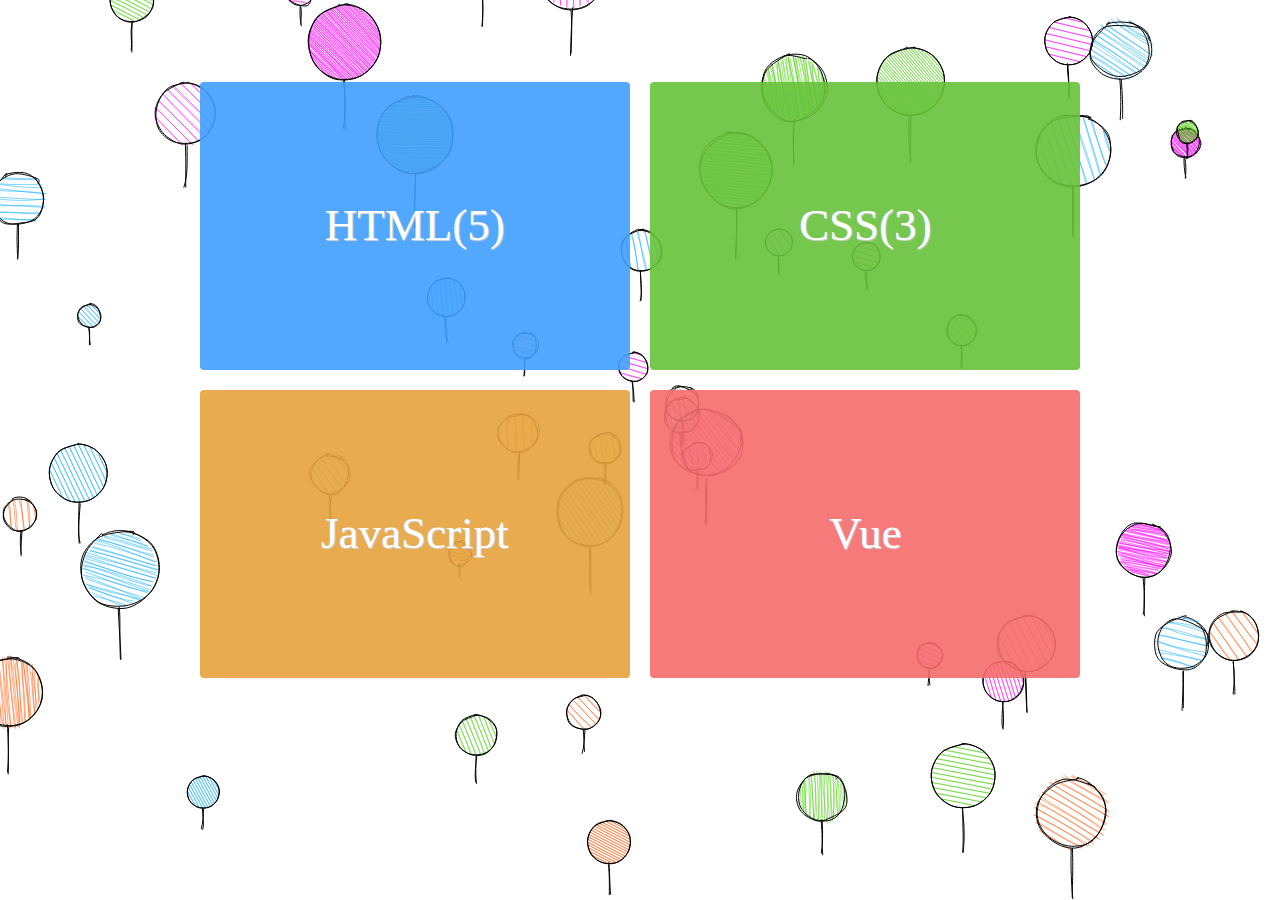
==== index.html @ dcf94f77 "menu" ====
<html>

<head>
  <meta charset="UTF-8">
  <meta name="viewport" content="width=device-width, initial-scale=1.0">
  <meta http-equiv="X-UA-Compatible" content="ie=edge">
  <title>UnexpectedJoy</title>
  <link rel="stylesheet" href="./css/Normalize.css">
  <link rel="stylesheet" href="./css/style.css">
</head>

<body>
  <div id="box">
    <ul>
      <li id="item"><a href="">HTML(5)</a></li>
      <li><a href="">CSS(3)</a></li>
      <li><a href="">JavaScript</a></li>
      <li><a href="">Vue</a></li>
    </ul>
  </div>
  <script src="./ball.js"></script>
  <script type="text/javascript">
    var extend = function extend(base) {
      for (var _len = arguments.length, extensions = Array(_len > 1 ? _len - 1 : 0), _key = 1; _key < _len; _key++) {
        extensions[_key - 1] = arguments[_key];
      }
      return Object.assign.apply(Object, [{}, base].concat(extensions));
    };
    var parseColor = function parseColor(_ref) {
      var h = _ref.h,
        s = _ref.s,
        l = _ref.l,
        a = _ref.a;
      return 'hsla(' + h + ',' + s + '%,' + l + '%,' + a + ')';
    };
    var Color = extend.bind(null, {
      h: 0,
      s: 100,
      l: 100,
      a: 1
    });

    var Vector = extend.bind(null, {
      x: 0,
      y: 0
    });

    var Particle = extend.bind(null, {
      pos: Vector(),
      vel: Vector(),
      angle: 0,
      speed: 0,
      radius: 0,
      rotation: 0,
      color: Color()
    });

    var colors = [Color({
      h: 20,
      s: 100,
      l: 50
    }), Color({
      h: 200,
      l: 50
    }), Color({
      h: 300,
      l: 50
    }), Color({
      h: 100,
      l: 40
    })];

    var animationLoop = function animationLoop(scope) {
      if (scope.animation) {
        scope.animation(animationLoop.bind(null, scope));
      }

      var ctx = scope.ctx;
      var canvas = ctx.canvas;

      var rc = rough.canvas(canvas);
      ctx.clearRect(0, 0, canvas.width, canvas.height);

      scope.particles.map(function(p, i) {
        p.pos.y -= p.speed;
        if (i % 2) {
          p.pos.x = p.pos.x + Math.sin(p.angle) * .2;
        } else {
          p.pos.x = p.pos.x - Math.cos(p.angle) * .2;
        }
        p.angle += .01;
        rc.circle(p.pos.x, p.pos.y, p.radius, {
          fill: parseColor(p.color),
          roughness: Math.random() * 1.5,
          hachureGap: p.hachureGap,
          hachureAngle: p.hachureAngle
        });
        rc.line(p.pos.x, p.pos.y + p.radius * 1.2, p.pos.x, p.pos.y + p.radius / 2, {
          bowing: Math.random() * 3
        });
        if (p.pos.y + p.radius * 3 < 0) {
          p.pos.y = canvas.height + p.radius * 3;
          p.pos.x = Math.random() * (canvas.width - p.radius);
        }
      });
    };

    var scope = {
      animation: requestAnimationFrame.bind(null),
      ctx: document.createElement('canvas').getContext('2d'),
      title: 'Brian Douglas',
      rotation: 0,
      particles: []
    };

    ~ function(scope) {
      var canvas = scope.ctx.canvas;


      canvas.width = window.innerWidth;
      canvas.height = window.innerHeight;
      document.body.appendChild(canvas);

      var particleCount = 50;
      while (particleCount--) {
        scope.particles.push(Particle({
          pos: {
            x: Math.random() * canvas.width,
            y: Math.random() * canvas.height
          },
          speed: Math.random() + .2,
          radius: Math.random() * 60 + 20,
          color: colors[Math.floor(Math.random() * colors.length)],
          hachureAngle: Math.random() * 90,
          hachureGap: Math.random() * 8 + 1
        }));
      }

      animationLoop(scope);
    }(scope);

    if (!/Android|webOS|iPhone|iPad|iPod|BlackBerry|IEMobile|Opera Mini/i.test(navigator.userAgent)) {
      window.addEventListener('resize', function() {
        scope.ctx.canvas.width = window.innerWidth;
        scope.ctx.canvas.height = window.innerHeight;
      });
    }
  </script>
</body>

</html>
---- css/style.css ----
html{
  font-size: 62.5%;
}
body {
  margin: 0;
  overflow: hidden;
  text-align: center;
}
a {
  color:#fff;
  text-decoration: none;
}
#box {
  position: fixed;
  width:70%;
  height:80%;
  margin-left:15%;
  margin-top:5%;
}
#box ul {
  margin: 0;
  padding: 0;
}
#box li{
  display: inline-table;
  margin-top:2%;
  width:48%;
  height:40%;
  color: #fff;
  text-align: center;
  font-size: 45px;
  font-family: 'Axure Handwriting', 'STLiti', 'STXinwei';
  list-style: none;
  border-radius: 4px;
  text-shadow: 1px 1px 1px #cecece;
  background-color: #409EFF;
  opacity: 0.9;
}
#box li:nth-child(2){
  margin-left:2%;
  background-color: #67C23A;
}
#box li:nth-child(3){
  background-color: #E6A23C;
}
#box li:last-child{
  margin-left:2%;
  background-color: #F56C6C;
}
#box li a {
  display: table-cell;
  vertical-align:middle;
}
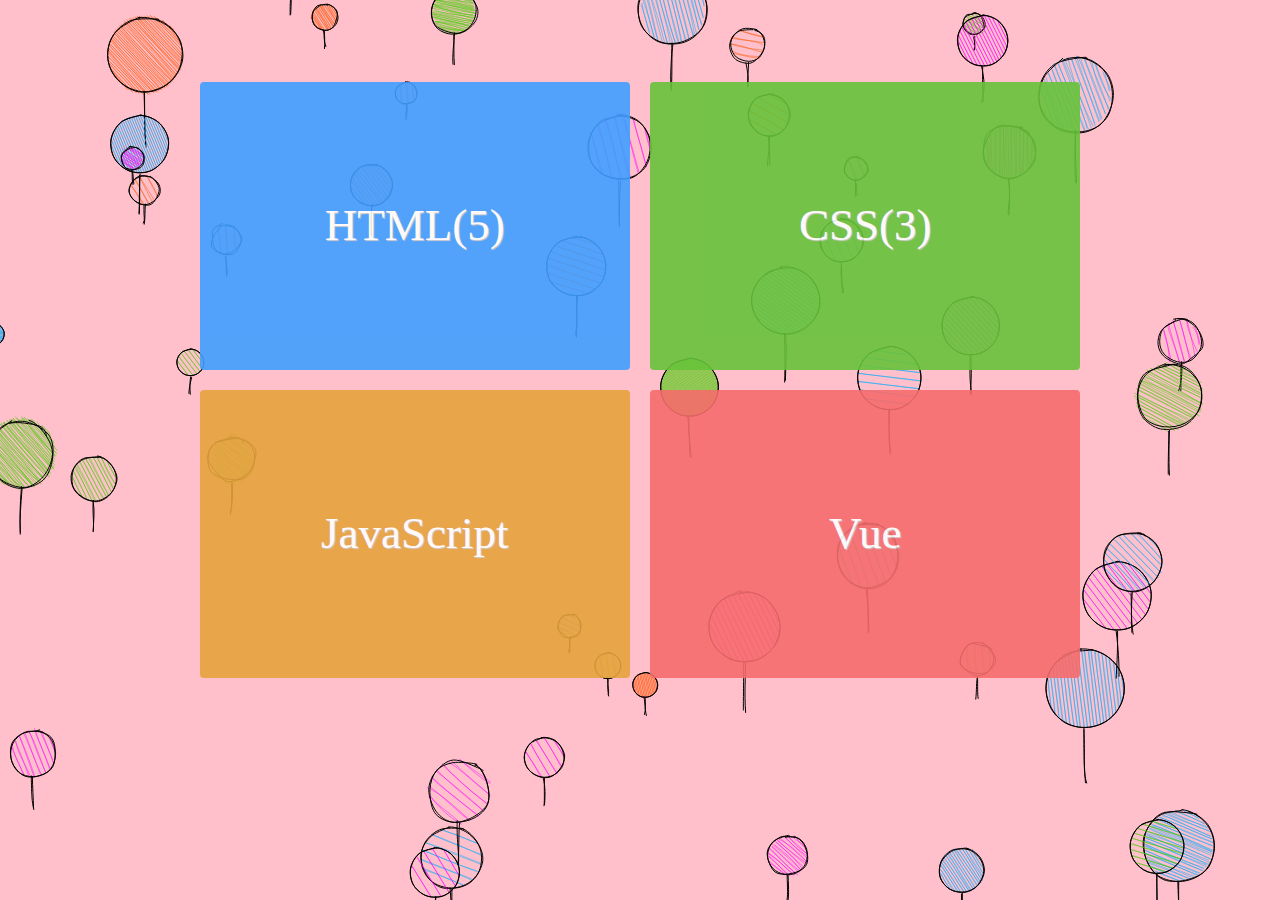
==== commit 7e5b8c66: "修正基本布局" ====
--- a/index.html
+++ b/index.html
@@ -1,151 +1,26 @@
-<html>
-
-<head>
-  <meta charset="UTF-8">
-  <meta name="viewport" content="width=device-width, initial-scale=1.0">
-  <meta http-equiv="X-UA-Compatible" content="ie=edge">
-  <title>UnexpectedJoy</title>
-  <link rel="stylesheet" href="./css/Normalize.css">
-  <link rel="stylesheet" href="./css/style.css">
-</head>
-
-<body>
-  <div id="box">
-    <ul>
-      <li id="item"><a href="">HTML(5)</a></li>
-      <li><a href="">CSS(3)</a></li>
-      <li><a href="">JavaScript</a></li>
-      <li><a href="">Vue</a></li>
-    </ul>
-  </div>
-  <script src="./ball.js"></script>
-  <script type="text/javascript">
-    var extend = function extend(base) {
-      for (var _len = arguments.length, extensions = Array(_len > 1 ? _len - 1 : 0), _key = 1; _key < _len; _key++) {
-        extensions[_key - 1] = arguments[_key];
-      }
-      return Object.assign.apply(Object, [{}, base].concat(extensions));
-    };
-    var parseColor = function parseColor(_ref) {
-      var h = _ref.h,
-        s = _ref.s,
-        l = _ref.l,
-        a = _ref.a;
-      return 'hsla(' + h + ',' + s + '%,' + l + '%,' + a + ')';
-    };
-    var Color = extend.bind(null, {
-      h: 0,
-      s: 100,
-      l: 100,
-      a: 1
-    });
-
-    var Vector = extend.bind(null, {
-      x: 0,
-      y: 0
-    });
-
-    var Particle = extend.bind(null, {
-      pos: Vector(),
-      vel: Vector(),
-      angle: 0,
-      speed: 0,
-      radius: 0,
-      rotation: 0,
-      color: Color()
-    });
-
-    var colors = [Color({
-      h: 20,
-      s: 100,
-      l: 50
-    }), Color({
-      h: 200,
-      l: 50
-    }), Color({
-      h: 300,
-      l: 50
-    }), Color({
-      h: 100,
-      l: 40
-    })];
-
-    var animationLoop = function animationLoop(scope) {
-      if (scope.animation) {
-        scope.animation(animationLoop.bind(null, scope));
-      }
-
-      var ctx = scope.ctx;
-      var canvas = ctx.canvas;
-
-      var rc = rough.canvas(canvas);
-      ctx.clearRect(0, 0, canvas.width, canvas.height);
-
-      scope.particles.map(function(p, i) {
-        p.pos.y -= p.speed;
-        if (i % 2) {
-          p.pos.x = p.pos.x + Math.sin(p.angle) * .2;
-        } else {
-          p.pos.x = p.pos.x - Math.cos(p.angle) * .2;
-        }
-        p.angle += .01;
-        rc.circle(p.pos.x, p.pos.y, p.radius, {
-          fill: parseColor(p.color),
-          roughness: Math.random() * 1.5,
-          hachureGap: p.hachureGap,
-          hachureAngle: p.hachureAngle
-        });
-        rc.line(p.pos.x, p.pos.y + p.radius * 1.2, p.pos.x, p.pos.y + p.radius / 2, {
-          bowing: Math.random() * 3
-        });
-        if (p.pos.y + p.radius * 3 < 0) {
-          p.pos.y = canvas.height + p.radius * 3;
-          p.pos.x = Math.random() * (canvas.width - p.radius);
-        }
-      });
-    };
-
-    var scope = {
-      animation: requestAnimationFrame.bind(null),
-      ctx: document.createElement('canvas').getContext('2d'),
-      title: 'Brian Douglas',
-      rotation: 0,
-      particles: []
-    };
-
-    ~ function(scope) {
-      var canvas = scope.ctx.canvas;
-
-
-      canvas.width = window.innerWidth;
-      canvas.height = window.innerHeight;
-      document.body.appendChild(canvas);
-
-      var particleCount = 50;
-      while (particleCount--) {
-        scope.particles.push(Particle({
-          pos: {
-            x: Math.random() * canvas.width,
-            y: Math.random() * canvas.height
-          },
-          speed: Math.random() + .2,
-          radius: Math.random() * 60 + 20,
-          color: colors[Math.floor(Math.random() * colors.length)],
-          hachureAngle: Math.random() * 90,
-          hachureGap: Math.random() * 8 + 1
-        }));
-      }
-
-      animationLoop(scope);
-    }(scope);
-
-    if (!/Android|webOS|iPhone|iPad|iPod|BlackBerry|IEMobile|Opera Mini/i.test(navigator.userAgent)) {
-      window.addEventListener('resize', function() {
-        scope.ctx.canvas.width = window.innerWidth;
-        scope.ctx.canvas.height = window.innerHeight;
-      });
-    }
-  </script>
-</body>
-
-</html>
+<html>
+<head>
+  <meta charset="UTF-8">
+  <meta name="viewport" content="width=device-width, initial-scale=1.0">
+  <meta http-equiv="X-UA-Compatible" content="ie=edge">
+  <meta name="keywords" content="前端小技巧">
+  <meta name="description" content="html(5),css(3),vue,javasScript">
+  <title>UnexpectedJoy</title>
+  <link rel="short icon" href="./favicon.png"/>
+  <link rel="stylesheet" href="./css/Normalize.css">
+  <link rel="stylesheet" href="./css/style.css">
+</head>
+<body>
+  <div id="box">
+    <ul>
+      <li><a href="./items/html.html">HTML(5)</a></li>
+      <li><a href="./items/css.html">CSS(3)</a></li>
+      <li><a href="./items/js.html">JavaScript</a></li>
+      <li><a href="./items/vue.html">Vue</a></li>
+    </ul>
+  </div>
+  <script src="./js/ball.js"></script>
+  <script src="./js/ball.conf.js"></script>
+</body>
+
+</html>
--- a/css/style.css
+++ b/css/style.css
@@ -1,53 +1,59 @@
-html{
-  font-size: 62.5%;
-}
-body {
-  margin: 0;
-  overflow: hidden;
-  text-align: center;
-}
-a {
-  color:#fff;
-  text-decoration: none;
-}
-#box {
-  position: fixed;
-  width:70%;
-  height:80%;
-  margin-left:15%;
-  margin-top:5%;
-}
-#box ul {
-  margin: 0;
-  padding: 0;
-}
-#box li{
-  display: inline-table;
-  margin-top:2%;
-  width:48%;
-  height:40%;
-  color: #fff;
-  text-align: center;
-  font-size: 45px;
-  font-family: 'Axure Handwriting', 'STLiti', 'STXinwei';
-  list-style: none;
-  border-radius: 4px;
-  text-shadow: 1px 1px 1px #cecece;
-  background-color: #409EFF;
-  opacity: 0.9;
-}
-#box li:nth-child(2){
-  margin-left:2%;
-  background-color: #67C23A;
-}
-#box li:nth-child(3){
-  background-color: #E6A23C;
-}
-#box li:last-child{
-  margin-left:2%;
-  background-color: #F56C6C;
-}
-#box li a {
-  display: table-cell;
-  vertical-align:middle;
-}
+html{
+  font-size: 62.5%;
+}
+body {
+  margin: 0;
+  overflow: hidden;
+  text-align: center;
+}
+a {
+  color:#fff;
+  text-decoration: none;
+}
+#box {
+  position: fixed;
+  width:70%;
+  height:80%;
+  margin-left:15%;
+  margin-top:5%;
+}
+#box ul {
+  margin: 0;
+  padding: 0;
+}
+#box li{
+  display: inline-table;
+  margin-top:2%;
+  width:48%;
+  height:40%;
+  color: #fff;
+  text-align: center;
+  font-size: 45px;
+  font-family: 'Axure Handwriting', 'STLiti', 'STXinwei';
+  list-style: none;
+  border-radius: 4px;
+  text-shadow: 1px 1px 1px #cecece;
+  background-color: #409EFF;
+  opacity: 0.9;
+}
+#box li:active {
+  box-shadow: 1px 1px 2px #666;
+}
+#box li:hover {
+  opacity: 1;
+}
+#box li:nth-child(2){
+  margin-left:2%;
+  background-color: #67C23A;
+}
+#box li:nth-child(3){
+  background-color: #E6A23C;
+}
+#box li:last-child{
+  margin-left:2%;
+  background-color: #F56C6C;
+}
+#box li a {
+  display: table-cell;
+  vertical-align:middle;
+}
